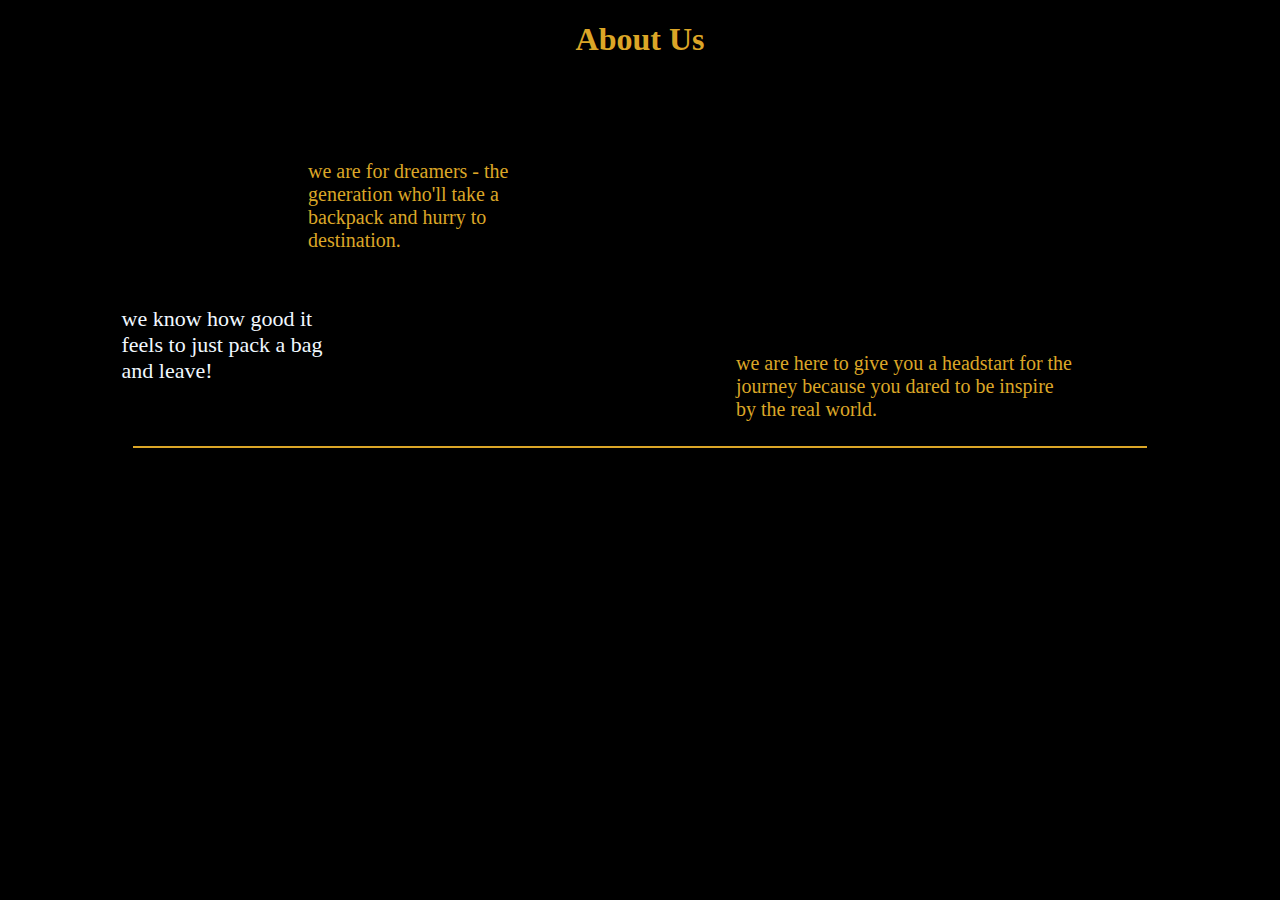
==== about.html @ abac202a "about page messsssssss" ====
<!DOCTYPE html>
<html lang="en">
<head>
    <meta charset="UTF-8">
    <meta http-equiv="X-UA-Compatible" content="IE=edge">
    <meta name="viewport" content="width=device-width, initial-scale=1.0">
    <link rel="stylesheet" href="./Css/about-style.css">
    <title>Document</title>
</head>
<body>
    <h1>About Us</h1>
    <p>we are for dreamers - the<br>generation who'll take a<br>backpack and hurry to<br>destination.</p>
    <p class="right">we are here to give you a headstart for the<br>journey because you dared to be inspire<br>by the real world.</p>
    <div class="h2-center">
        <div class="h2-left"><br>we know how good it<br>feels to just pack a bag<br>and leave!</div>
    </div>
    <br><br><br><hr>
</body>
</html>
---- Css/about-style.css ----
body {
    background: #000;
}

h1 {
    text-align: center;
    color: #dba627;
}

p {
    font-size: 20px;
    color: #dba627;
    display: inline;
    padding-top: 60px;
    padding-left: 300px;
    float: left;
}

.right {
    font-size: 20px;
    color: #dba627;
    display: inline;
    padding-top: 60px;
    padding-right: 200px;
    float: right;
}

/*.first-left {
    font-size: 20px;
    color: #dba627;
    padding-top: 100px;
    padding-left: 300px;
}*/

/*.first-right {
    font-size: 20px;
    color: #dba627;
    padding-top: 5px;
    padding-left: 400px;
}*/

.h2-center {
    color: aliceblue;
    text-align: center;
    padding-top: 200px;
}

.h2-left {
    font-size: 22px;
    display: inline-block;
    text-align: left;
}

hr {
    width: 80%;
    border: 1px solid #dba627;
}
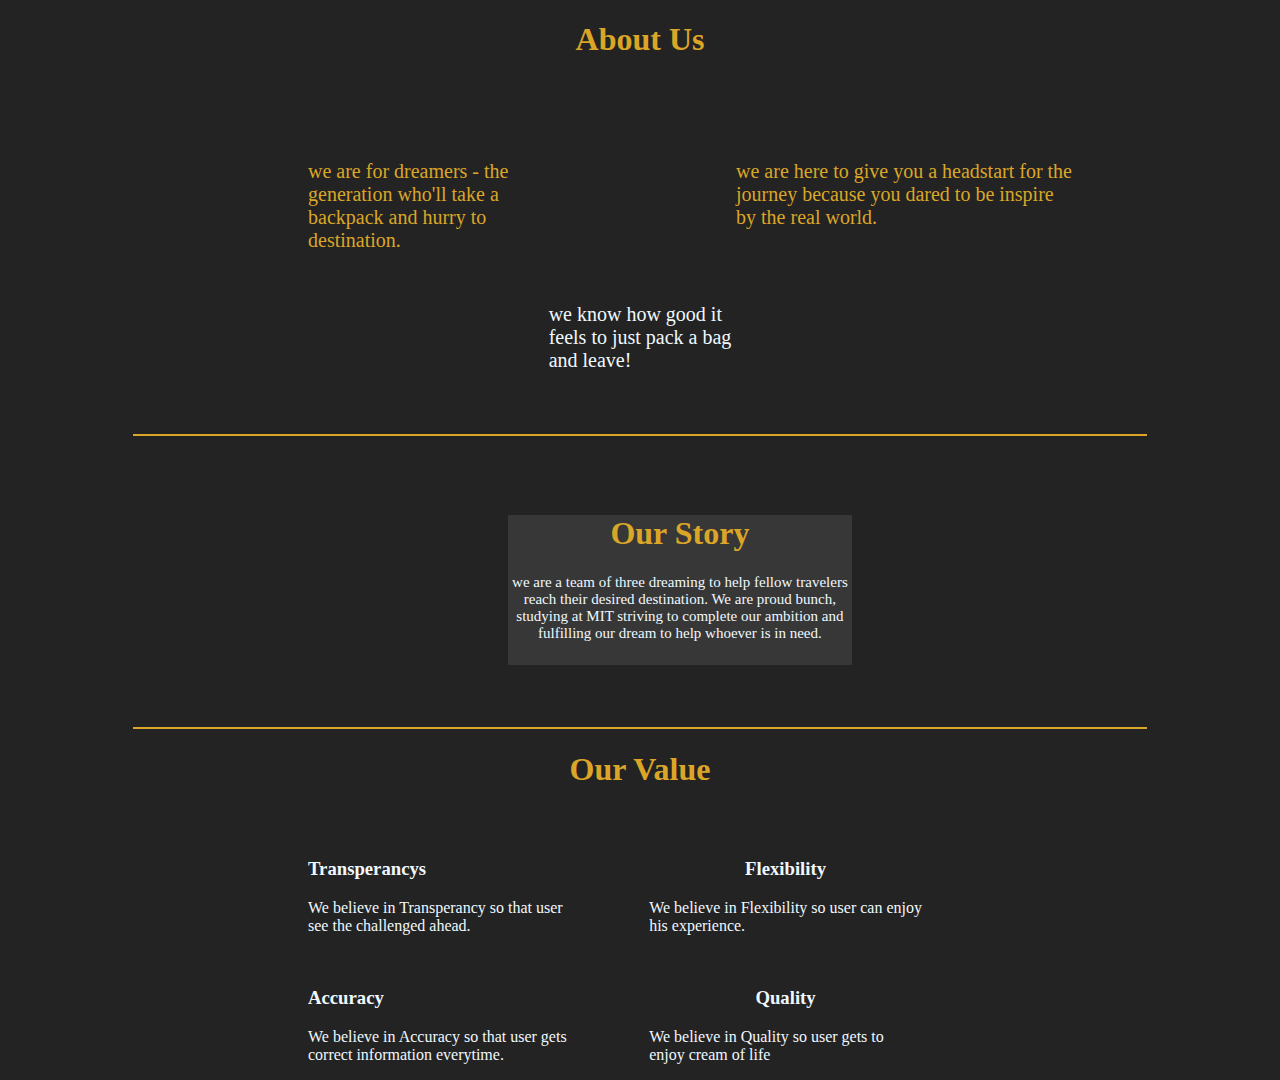
==== commit 6fb95aa1: "About page mess complete" ====
--- a/about.html
+++ b/about.html
@@ -9,11 +9,33 @@
 </head>
 <body>
     <h1>About Us</h1>
-    <p>we are for dreamers - the<br>generation who'll take a<br>backpack and hurry to<br>destination.</p>
+    <p class="left">we are for dreamers - the<br>generation who'll take a<br>backpack and hurry to<br>destination.</p>
     <p class="right">we are here to give you a headstart for the<br>journey because you dared to be inspire<br>by the real world.</p>
     <div class="h2-center">
         <div class="h2-left"><br>we know how good it<br>feels to just pack a bag<br>and leave!</div>
     </div>
     <br><br><br><hr>
+    <div class="container">
+        <div class="box">
+            <h1>Our Story</h1>
+            <p class="container-text">we are a team of three dreaming to help fellow travelers reach their desired destination. We are proud bunch, studying at MIT striving to complete our ambition and fulfilling our dream to help whoever is in need.</p>
+        </div>
+    </div>
+    <br><br><br><hr>
+    <h1>Our Value</h1>
+    <div class="ourValue-left">
+        <h3>Transperancys</h3>
+        <p>We believe in Transperancy so that user<br>see the challenged ahead.</p>
+        <br>
+        <h3>Accuracy</h3>
+        <p>We believe in Accuracy so that user gets<br>correct information everytime.</p>
+    </div>
+    <div class="ourValue-right">
+        <h3>Flexibility</h3>
+        <p>We believe in Flexibility so user can enjoy<br>his experience.</p>
+        <br>
+        <h3>Quality</h3>
+        <p>We believe in Quality so user gets to<br>enjoy cream of life</p>
+    </div>
 </body>
 </html>--- a/Css/about-style.css
+++ b/Css/about-style.css
@@ -1,5 +1,5 @@
 body {
-    background: #000;
+    background: #232323;
 }
 
 h1 {
@@ -7,7 +7,7 @@
     color: #dba627;
 }
 
-p {
+.left {
     font-size: 20px;
     color: #dba627;
     display: inline;
@@ -25,20 +25,6 @@
     float: right;
 }
 
-/*.first-left {
-    font-size: 20px;
-    color: #dba627;
-    padding-top: 100px;
-    padding-left: 300px;
-}*/
-
-/*.first-right {
-    font-size: 20px;
-    color: #dba627;
-    padding-top: 5px;
-    padding-left: 400px;
-}*/
-
 .h2-center {
     color: aliceblue;
     text-align: center;
@@ -46,7 +32,7 @@
 }
 
 .h2-left {
-    font-size: 22px;
+    font-size: 20px;
     display: inline-block;
     text-align: left;
 }
@@ -54,4 +40,58 @@
 hr {
     width: 80%;
     border: 1px solid #dba627;
-}+}
+
+.container {
+    padding-top: 50px;
+    padding-left: 500px;
+}
+
+.box {
+    background: #373737;
+    text-align: center;
+    width: 45%;
+    height: 150px;
+}
+
+.container-text {
+    font-size: 15px;
+    color: aliceblue;
+} 
+
+.ourValue-left {
+    color: aliceblue;
+    padding-top: 30px;
+    padding-left: 300px;
+    float: left;
+}
+
+.ourValue-right {
+    color: aliceblue;
+    padding-top: 30px;
+    padding-right: 350px;
+    float: right;
+}
+
+.ourValue-right h3 {
+    text-align: center;
+}
+
+
+
+
+
+
+
+
+
+
+
+
+
+
+
+
+
+
+
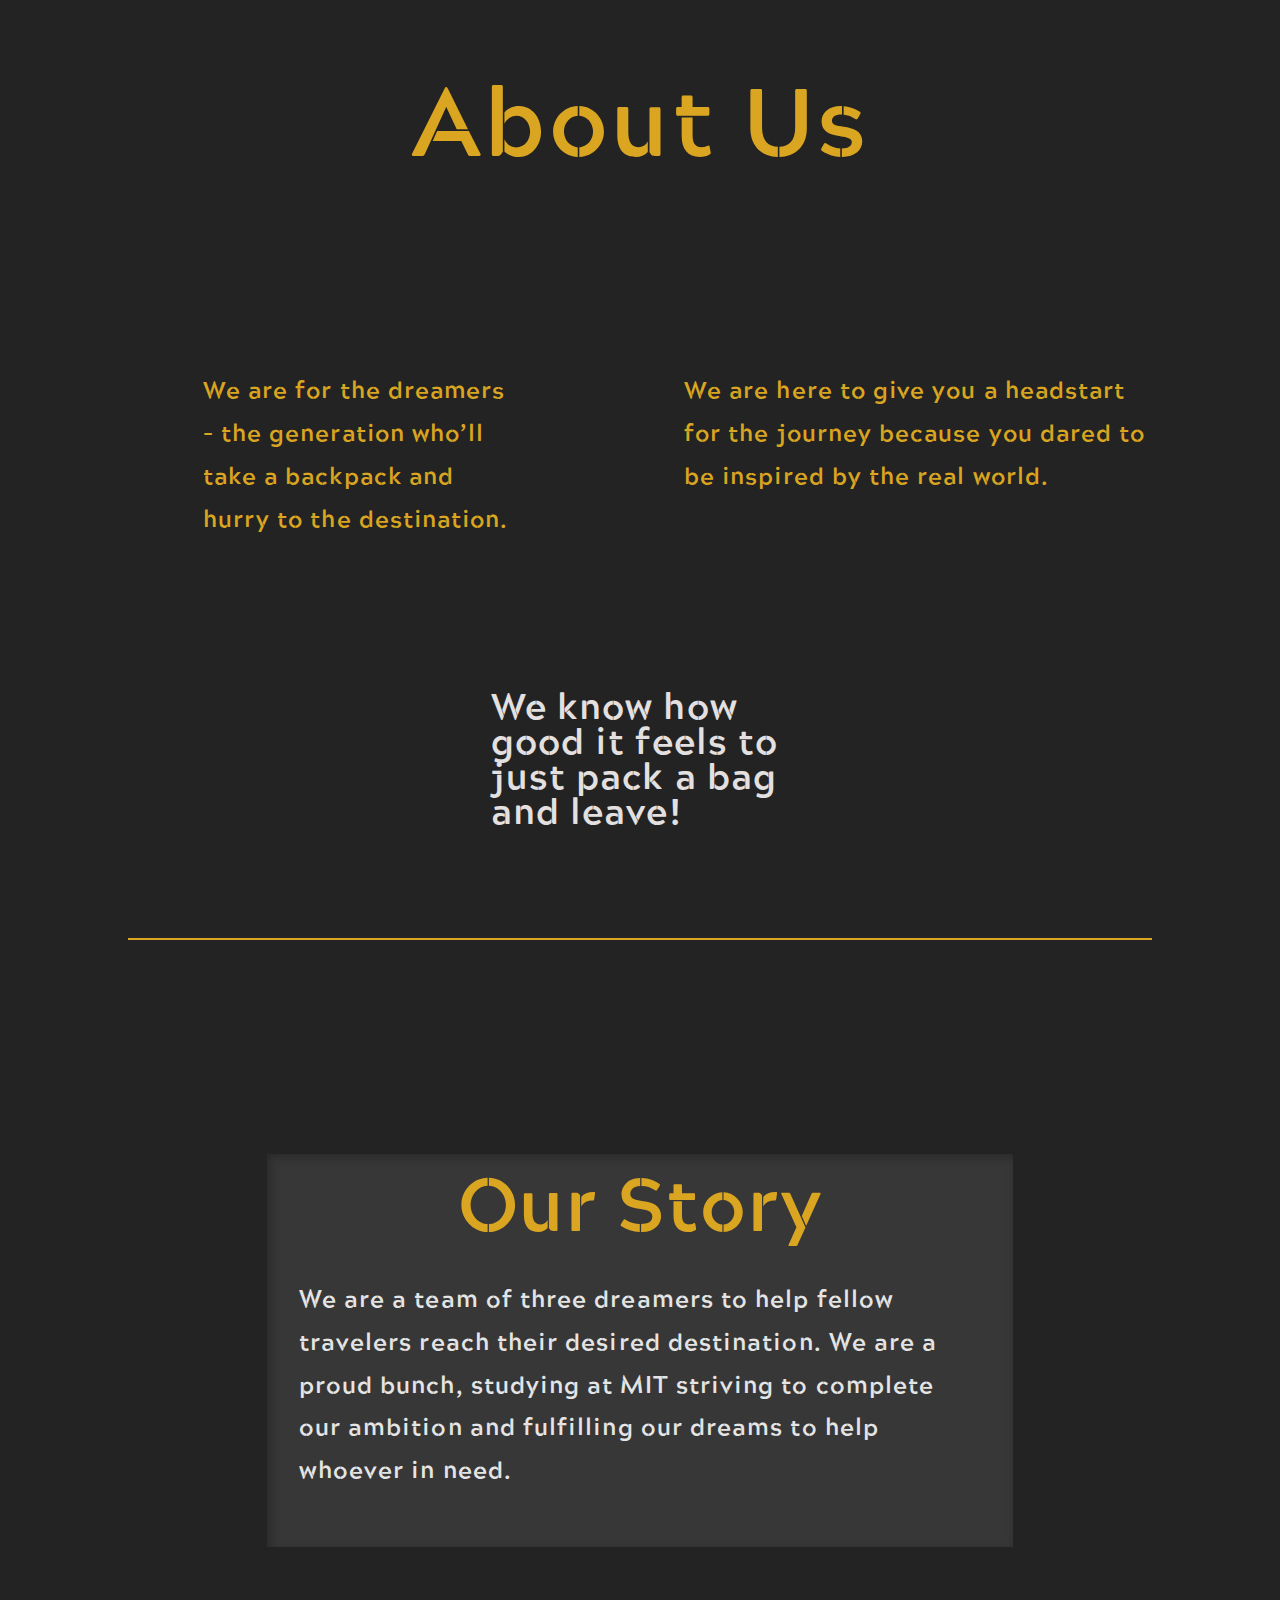
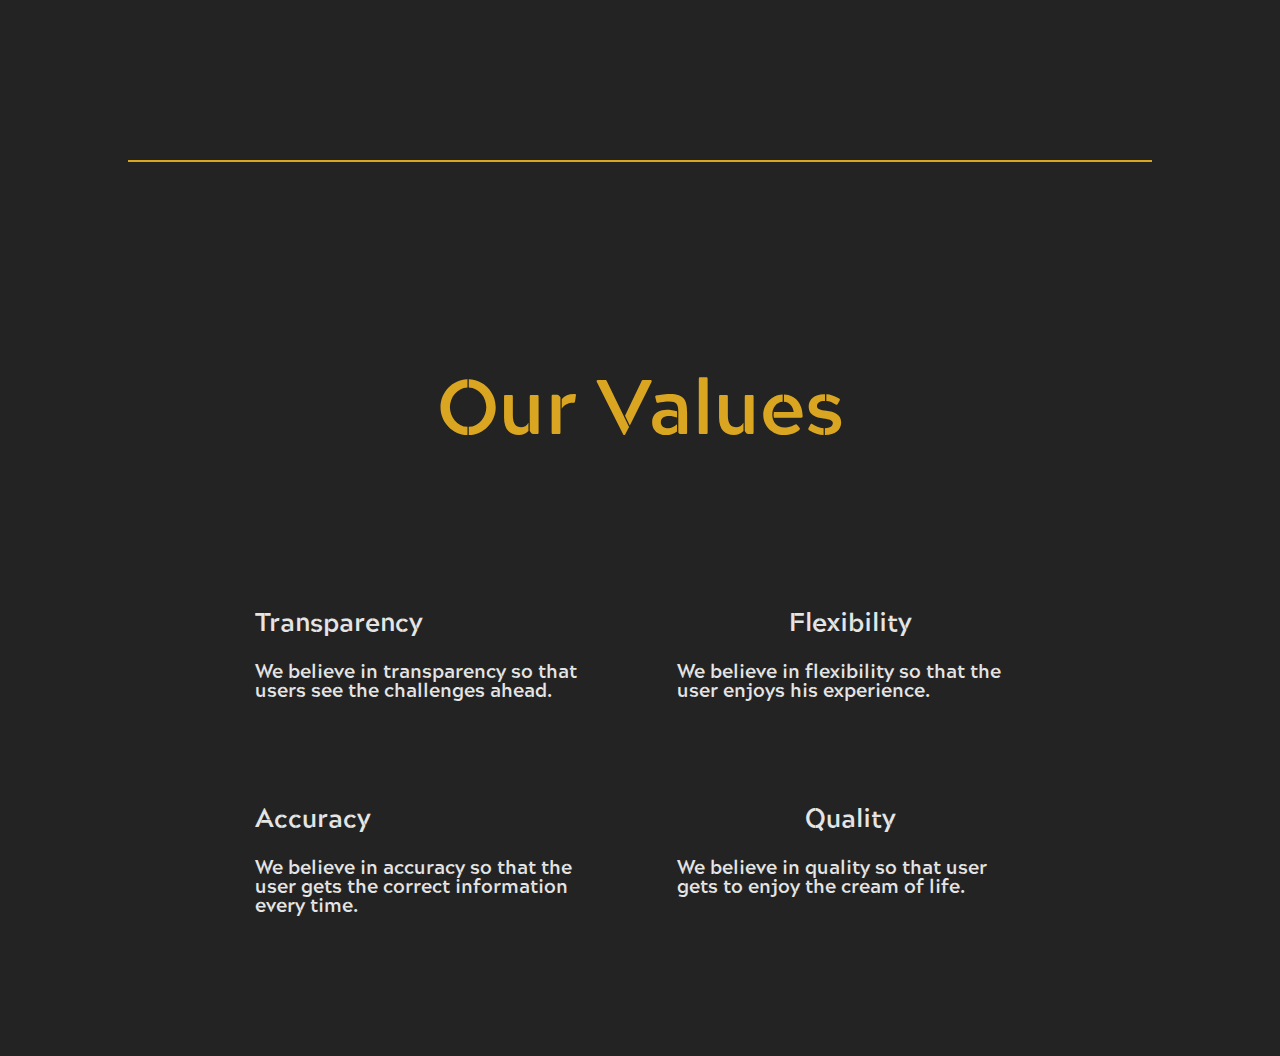
==== commit be6f5f57: "about page update" ====
--- a/about.html
+++ b/about.html
@@ -4,38 +4,50 @@
     <meta charset="UTF-8">
     <meta http-equiv="X-UA-Compatible" content="IE=edge">
     <meta name="viewport" content="width=device-width, initial-scale=1.0">
-    <link rel="stylesheet" href="./Css/about-style.css">
-    <title>Document</title>
+    <link rel="stylesheet" href="./Css/landingpage.css">
+    <title>About</title>
 </head>
-<body>
-    <h1>About Us</h1>
-    <p class="left">we are for dreamers - the<br>generation who'll take a<br>backpack and hurry to<br>destination.</p>
-    <p class="right">we are here to give you a headstart for the<br>journey because you dared to be inspire<br>by the real world.</p>
-    <div class="h2-center">
-        <div class="h2-left"><br>we know how good it<br>feels to just pack a bag<br>and leave!</div>
-    </div>
-    <br><br><br><hr>
-    <div class="container">
-        <div class="box">
-            <h1>Our Story</h1>
-            <p class="container-text">we are a team of three dreaming to help fellow travelers reach their desired destination. We are proud bunch, studying at MIT striving to complete our ambition and fulfilling our dream to help whoever is in need.</p>
+<body>  
+    <div class="About-page">
+       <div class="about-us">
+            <h1 class="au-color-1">About Us</h1>
+            <div class="div-1 au-para">
+                <p class="au-color-1">We are for the dreamers - the generation who’ll take a backpack and hurry to the destination. </p>
+                <p class="au-color-1">We are here to give you a headstart for the journey because you dared to be inspired by the real world.</p>
+            </div>
+            <div class="au-align">
+                <p>We know how good it feels to just pack a bag and leave!</p>
+            </div>
         </div>
-    </div>
-    <br><br><br><hr>
-    <h1>Our Value</h1>
-    <div class="ourValue-left">
-        <h3>Transperancys</h3>
-        <p>We believe in Transperancy so that user<br>see the challenged ahead.</p>
-        <br>
-        <h3>Accuracy</h3>
-        <p>We believe in Accuracy so that user gets<br>correct information everytime.</p>
-    </div>
-    <div class="ourValue-right">
-        <h3>Flexibility</h3>
-        <p>We believe in Flexibility so user can enjoy<br>his experience.</p>
-        <br>
-        <h3>Quality</h3>
-        <p>We believe in Quality so user gets to<br>enjoy cream of life</p>
-    </div>
+        <hr class="au-color-1">
+        <div class="our-story">
+            <h1 class="au-color-1">Our Story</h1>
+            <p>We are a team of three dreamers to help fellow travelers reach their desired destination. We are a proud bunch, studying at MIT striving to complete our ambition and fulfilling our dreams to help whoever in need.</p>
+        </div>
+        <hr class="au-color-1">
+        <div class="our-values">
+            <h1 class="au-color-1">Our Values</h1>
+            <div class="values-4">
+                <div class="values-2">
+                    <h2>Transparency</h2>
+                    <p>We believe in transparency so that users see the challenges ahead.</p>
+                </div>
+                <div class="values-2">
+                    <h2 class="center-value">Flexibility</h2>
+                    <p>We believe in flexibility so that the user enjoys his experience. </p>
+                </div>
+            </div>
+            <div class="values-4">
+                <div class="values-2">
+                    <h2 >Accuracy</h2>
+                    <p>We believe in accuracy so that the user gets the correct information every time.</p>
+                </div>
+                <div class="values-2 ">
+                    <h2 class="center-value">Quality</h2>
+                    <p>We believe in quality so that user gets to enjoy the cream of life. </p>
+                </div>
+            </div>
+        </div>
+    </div>  
 </body>
 </html>--- a/Css/landingpage.css
+++ b/Css/landingpage.css
@@ -0,0 +1,1040 @@
+@import url("https://fonts.googleapis.com/css2?family=Playfair+Display:wght@700&display=swap");
+@import url("https://fonts.googleapis.com/css2?family=Inter&display=swap");
+@import url("https://fonts.googleapis.com/css2?family=Mulish&display=swap");
+@import url("https://fonts.googleapis.com/css2?family=Montserrat&display=swap");
+@font-face {
+  font-family: Acherus Militant;
+  src: url(../Assets/Fonts/acherus_militant_1_-_bold.otf.otf);
+}
+
+* {
+  -webkit-box-sizing: border-box;
+          box-sizing: border-box;
+  margin: 0;
+  padding: 0;
+  font-size: 66.7%;
+}
+
+header {
+  padding: 1vw;
+  position: fixed;
+  width: 100%;
+  z-index: 9;
+}
+
+.navbar {
+  display: -webkit-box;
+  display: -ms-flexbox;
+  display: flex;
+  -webkit-box-orient: horizontal;
+  -webkit-box-direction: normal;
+      -ms-flex-direction: row;
+          flex-direction: row;
+}
+
+.navbar-left {
+  width: 50%;
+}
+
+.home-link {
+  text-decoration: none;
+  color: black;
+  display: -webkit-box;
+  display: -ms-flexbox;
+  display: flex;
+  -webkit-box-orient: horizontal;
+  -webkit-box-direction: normal;
+      -ms-flex-direction: row;
+          flex-direction: row;
+}
+
+.home-link img {
+  width: 3vw;
+  height: 2.2vw;
+}
+
+.logo {
+  margin-left: 2vw;
+  margin-top: 0.9vw;
+}
+
+.logo-name {
+  font-family: Playfair Display;
+  font-style: normal;
+  font-weight: bold;
+  font-size: 2.8vw;
+}
+
+.navbar-right {
+  display: -webkit-box;
+  display: -ms-flexbox;
+  display: flex;
+  margin: auto;
+  font-family: inter;
+}
+
+.login {
+  margin-right: 1vw;
+  padding: 1vw;
+  font-size: 1.1vw;
+  text-decoration: none;
+  border: 1px solid  #FF5200;
+  border-radius: 8px;
+  color: #FF5200;
+  padding: auto 10rem;
+  display: none;
+}
+
+.login:hover {
+  background-color: #FF5200;
+  color: white;
+}
+
+.nav-buttons {
+  margin-right: 1vw;
+  padding: 1vw;
+  font-size: 1.1vw;
+  text-decoration: none;
+  color: black;
+  cursor: pointer;
+}
+
+.section-1 {
+  display: -webkit-box;
+  display: -ms-flexbox;
+  display: flex;
+  -webkit-box-orient: horizontal;
+  -webkit-box-direction: normal;
+      -ms-flex-direction: row;
+          flex-direction: row;
+  -webkit-box-align: center;
+      -ms-flex-align: center;
+          align-items: center;
+  padding: 5vw;
+  font-size: 10rem;
+}
+
+.explore {
+  font-family: Playfair Display;
+  width: 100%;
+  height: 80vh;
+  display: -webkit-box;
+  display: -ms-flexbox;
+  display: flex;
+  -webkit-box-orient: vertical;
+  -webkit-box-direction: normal;
+      -ms-flex-direction: column;
+          flex-direction: column;
+  -webkit-box-pack: space-evenly;
+      -ms-flex-pack: space-evenly;
+          justify-content: space-evenly;
+  -webkit-box-align: start;
+      -ms-flex-align: start;
+          align-items: flex-start;
+  margin-left: 4vw;
+}
+
+.explore-search {
+  margin-right: 5vw;
+  display: -webkit-box;
+  display: -ms-flexbox;
+  display: flex;
+}
+
+.explore-search input {
+  background-color: #C4C4C4;
+  width: 100%;
+  font-size: 1.5vw;
+  font-family: Playfair Display;
+  font-weight: bold;
+  border: none;
+  padding-left: 1vw;
+}
+
+.explore-search button {
+  background-color: #C4C4C4;
+  border: none;
+}
+
+.explore-search button img {
+  height: 5vh;
+}
+
+.elem1, .elem2, .elem3 {
+  position: absolute;
+}
+
+.elem1 {
+  width: 1.7%;
+  top: 48%;
+  left: 5%;
+}
+
+.elem2 {
+  width: 1.3%;
+  top: 20%;
+  left: 40%;
+}
+
+.elem3 {
+  bottom: 13%;
+  left: 47%;
+  width: 1.3%;
+}
+
+.explore-button {
+  cursor: pointer;
+  border-radius: 8px;
+  width: 10vw;
+  padding: 1vw;
+  font-size: 1.1vw;
+  color: white;
+  font-family: mulish;
+  font-weight: normal;
+  background-color: #FF5200;
+  text-align: center;
+  text-decoration: none;
+}
+
+.explore, .illustration-1 {
+  text-align: center;
+  width: 50%;
+  height: 80vh;
+}
+
+.illustration-1 img {
+  width: 90%;
+  height: 90%;
+}
+
+.section-2 {
+  margin: 11vw;
+  position: relative;
+  text-align: center;
+}
+
+.featured-section {
+  margin: 1px;
+  display: -webkit-box;
+  display: -ms-flexbox;
+  display: flex;
+  -webkit-box-pack: justify;
+      -ms-flex-pack: justify;
+          justify-content: space-between;
+  position: relative;
+}
+
+.featured-name {
+  padding-bottom: 3vw;
+  font-family: PLayfair Display;
+  font-size: 2.3vw;
+}
+
+.elem1-2 {
+  position: absolute;
+  right: 15%;
+  top: -30%;
+  width: 1.5%;
+}
+
+.view-all {
+  cursor: pointer;
+  font-family: inter;
+  color: #FF5200;
+  font-size: 1.2vw;
+  font-weight: bold;
+  text-decoration: none;
+}
+
+.view-all img {
+  width: 8%;
+  -webkit-animation: anime 1s infinite;
+          animation: anime 1s infinite;
+}
+
+@-webkit-keyframes anime {
+  0% {
+    -webkit-transform: translateX(0.5vw);
+            transform: translateX(0.5vw);
+  }
+  50% {
+    -webkit-transform: translateX(0vw);
+            transform: translateX(0vw);
+  }
+  100% {
+    -webkit-transform: translateX(0.5vw);
+            transform: translateX(0.5vw);
+  }
+}
+
+@keyframes anime {
+  0% {
+    -webkit-transform: translateX(0.5vw);
+            transform: translateX(0.5vw);
+  }
+  50% {
+    -webkit-transform: translateX(0vw);
+            transform: translateX(0vw);
+  }
+  100% {
+    -webkit-transform: translateX(0.5vw);
+            transform: translateX(0.5vw);
+  }
+}
+
+.featured-location {
+  display: -webkit-box;
+  display: -ms-flexbox;
+  display: flex;
+  -webkit-box-pack: justify;
+      -ms-flex-pack: justify;
+          justify-content: space-between;
+}
+
+.featured-location a {
+  width: 22%;
+}
+
+.location {
+  width: 100%;
+}
+
+.location-name {
+  color: black;
+  font-size: 1.5vw;
+  padding: 1vw;
+  font-family: Playfair Display;
+  text-align: center;
+}
+
+.elem2-2 {
+  width: 1.5%;
+}
+
+.section-3 {
+  padding: 10vw 5vw 10vw 0vw;
+}
+
+.section-about-us {
+  display: -webkit-box;
+  display: -ms-flexbox;
+  display: flex;
+  -webkit-box-pack: justify;
+      -ms-flex-pack: justify;
+          justify-content: space-between;
+  -webkit-box-align: center;
+      -ms-flex-align: center;
+          align-items: center;
+}
+
+.illustration-about-us {
+  width: 50%;
+}
+
+.illustration-about-us img {
+  width: 85%;
+}
+
+.text-about-us {
+  display: -webkit-box;
+  display: -ms-flexbox;
+  display: flex;
+  -webkit-box-orient: vertical;
+  -webkit-box-direction: normal;
+      -ms-flex-direction: column;
+          flex-direction: column;
+  width: 50%;
+  padding-right: 12vw;
+  padding-left: 5vw;
+  position: relative;
+}
+
+.heading {
+  font-family: Playfair Display;
+  font-size: 2.5vw;
+  padding-bottom: 1vw;
+}
+
+.info {
+  font-size: 1.1vw;
+  line-height: 1.8vw;
+  font-family: mulish;
+  color: #7D7987;
+  font-weight: lighter;
+  padding-bottom: 1.3vw;
+}
+
+.elem1-3 {
+  width: 1.3%;
+  position: absolute;
+  right: 50%;
+}
+
+.elem2-3 {
+  width: 2.8%;
+  position: absolute;
+  right: 30%;
+  bottom: 15%;
+}
+
+.section-4 {
+  display: -webkit-box;
+  display: -ms-flexbox;
+  display: flex;
+  -webkit-box-align: center;
+      -ms-flex-align: center;
+          align-items: center;
+  position: relative;
+  margin: 9vw;
+}
+
+.explore-info {
+  display: -webkit-box;
+  display: -ms-flexbox;
+  display: flex;
+  -webkit-box-orient: vertical;
+  -webkit-box-direction: normal;
+      -ms-flex-direction: column;
+          flex-direction: column;
+  padding-bottom: 5vw;
+  padding-left: 2.4vw;
+  width: 39%;
+}
+
+.explore-info img {
+  width: 1.6%;
+  position: absolute;
+  left: 7%;
+  top: -20%;
+}
+
+.elem2-4 {
+  position: absolute;
+  right: 10%;
+  top: -40%;
+  width: 1.3vw;
+  -webkit-transform: rotateZ(20deg);
+          transform: rotateZ(20deg);
+}
+
+.illustration-s4 {
+  position: absolute;
+  right: -10%;
+  z-index: -99;
+  width: 80%;
+}
+
+.illustration-s4 img {
+  width: 90%;
+}
+
+.section-5 {
+  margin: 10vw;
+  margin-top: 15vw;
+}
+
+.section-5 h1 {
+  font-family: inter;
+  font-size: 3vw;
+  padding-bottom: 4vw;
+}
+
+.gallery {
+  display: -webkit-box;
+  display: -ms-flexbox;
+  display: flex;
+  -ms-flex-wrap: wrap;
+      flex-wrap: wrap;
+}
+
+.gallery div {
+  background-color: #333333;
+  width: 25%;
+  position: relative;
+}
+
+.gallery div img {
+  position: absolute;
+  bottom: 20%;
+  right: 30%;
+  width: 35%;
+}
+
+.gallery img {
+  width: 25%;
+}
+
+.section-6 {
+  position: relative;
+  margin: 9vw;
+}
+
+.section-6 h1 {
+  font-family: Playfair Display;
+  font-size: 2.5vw;
+  padding-bottom: 3vw;
+}
+
+.elem1-6 {
+  position: absolute;
+  left: 37%;
+  top: -10%;
+  -webkit-transform: rotateZ(10deg);
+          transform: rotateZ(10deg);
+}
+
+.blog-info {
+  display: -webkit-box;
+  display: -ms-flexbox;
+  display: flex;
+  -webkit-box-pack: justify;
+      -ms-flex-pack: justify;
+          justify-content: space-between;
+}
+
+.blog {
+  width: 80%;
+  position: relative;
+}
+
+.blog img {
+  border-radius: 8px 8px 0px 0px;
+  width: 80%;
+  height: 45%;
+}
+
+.blog-h {
+  font-family: inter;
+  font-weight: bolder;
+  font-size: 1.3vw;
+  padding-right: 2vw;
+  line-height: 2.2vw;
+  padding-top: 1.2vw;
+}
+
+.blog-p {
+  color: #7D7987;
+  font-family: inter;
+  font-weight: lighter;
+  font-size: 1vw;
+  padding: 1.2vw 2.5vw 1.2vw 0vw;
+  line-height: 1.6vw;
+}
+
+.pp {
+  padding-top: 3.2vw;
+}
+
+.read-more {
+  color: #FF5200;
+  font-size: 1.1vw;
+  font-family: inter;
+  text-decoration: none;
+  padding-top: 2vw;
+  position: absolute;
+  bottom: 7%;
+}
+
+.elem3-6 {
+  position: absolute;
+  right: 33%;
+  width: 1.5%;
+}
+
+footer {
+  font-family: mulish;
+  padding: 9vw;
+  padding-bottom: 5vw;
+}
+
+.footer {
+  display: -webkit-box;
+  display: -ms-flexbox;
+  display: flex;
+  -webkit-box-pack: justify;
+      -ms-flex-pack: justify;
+          justify-content: space-between;
+}
+
+.footer-info {
+  width: 40%;
+}
+
+.footer-p {
+  color: #848484;
+  font-size: 1.5vw;
+  font-family: mulish;
+  padding: 2vw;
+  padding-right: 0;
+}
+
+.footer-explore {
+  display: -webkit-box;
+  display: -ms-flexbox;
+  display: flex;
+  -webkit-box-orient: vertical;
+  -webkit-box-direction: normal;
+      -ms-flex-direction: column;
+          flex-direction: column;
+  font-size: 2vw;
+  -webkit-box-pack: space-evenly;
+      -ms-flex-pack: space-evenly;
+          justify-content: space-evenly;
+}
+
+.footer-explore p {
+  font-size: 1.6vw;
+  font-weight: bold;
+}
+
+.footer-explore a {
+  text-decoration: none;
+  color: #676464;
+}
+
+.social {
+  width: 30%;
+  font-weight: bold;
+  font-size: 2.2vw;
+  padding-top: 2vw;
+  text-align: center;
+}
+
+.align {
+  display: -webkit-box;
+  display: -ms-flexbox;
+  display: flex;
+  -webkit-box-pack: space-evenly;
+      -ms-flex-pack: space-evenly;
+          justify-content: space-evenly;
+  padding: 1vw;
+}
+
+.featured-h {
+  text-align: center;
+  font-size: 3.2rem;
+  font-family: Playfair Display;
+  font-weight: bolder;
+  padding-top: 1rem;
+}
+
+.featured-destination {
+  padding: 1rem;
+  margin: 2vw;
+  display: -webkit-box;
+  display: -ms-flexbox;
+  display: flex;
+  -webkit-box-pack: center;
+      -ms-flex-pack: center;
+          justify-content: center;
+  -ms-flex-wrap: wrap;
+      flex-wrap: wrap;
+  -ms-flex-line-pack: justify;
+      align-content: space-between;
+}
+
+.featured-destination a {
+  display: -webkit-box;
+  display: -ms-flexbox;
+  display: flex;
+  -webkit-box-orient: vertical;
+  -webkit-box-direction: normal;
+      -ms-flex-direction: column;
+          flex-direction: column;
+  -webkit-box-align: center;
+      -ms-flex-align: center;
+          align-items: center;
+  padding: 0.5vw;
+  font-size: 1.5vw;
+  color: black;
+  font-family: Playfair Display;
+  font-weight: bold;
+}
+
+.featured-destination a img {
+  width: 85%;
+  height: 80%;
+}
+
+.register-login-page {
+  display: -webkit-box;
+  display: -ms-flexbox;
+  display: flex;
+  -ms-flex-pack: distribute;
+      justify-content: space-around;
+}
+
+.register-login-section {
+  position: relative;
+  display: -webkit-box;
+  display: -ms-flexbox;
+  display: flex;
+  -webkit-box-orient: vertical;
+  -webkit-box-direction: normal;
+      -ms-flex-direction: column;
+          flex-direction: column;
+  -webkit-box-align: center;
+      -ms-flex-align: center;
+          align-items: center;
+  padding: 0vw;
+}
+
+.register-login-section form {
+  text-align: center;
+}
+
+.register-login-section form input {
+  border-style: none;
+  border-radius: 8px;
+  background-color: #F2EEEE;
+  margin: 1vw;
+  padding: 1vw;
+  font-family: 'Montserrat', sans-serif;
+  width: 50%;
+  font-size: 1.2rem;
+}
+
+.login-illustration {
+  display: -webkit-box;
+  display: -ms-flexbox;
+  display: flex;
+  -webkit-box-pack: center;
+      -ms-flex-pack: center;
+          justify-content: center;
+}
+
+.login-illustration img {
+  width: 100%;
+}
+
+.flex {
+  position: relative;
+  display: -webkit-box;
+  display: -ms-flexbox;
+  display: flex;
+}
+
+.flex .login-s {
+  position: absolute;
+  visibility: hidden;
+  right: 0%;
+  width: 100%;
+}
+
+.b-flex {
+  margin-top: 4vw;
+  -webkit-box-shadow: 0 0 20px 9px #2e2a2915;
+          box-shadow: 0 0 20px 9px #2e2a2915;
+  display: -webkit-box;
+  display: -ms-flexbox;
+  display: flex;
+  font-size: 3rem;
+  border-radius: 30px;
+  width: 50%;
+  position: relative;
+}
+
+.b-flex .btn-in {
+  border-radius: 30px;
+}
+
+.b-flex div {
+  cursor: pointer;
+  border: none;
+  padding: 1vw;
+  text-align: center;
+  width: 100%;
+}
+
+.b-flex .toogle {
+  position: absolute;
+  width: 50%;
+  height: 100%;
+  display: -webkit-box;
+  display: -ms-flexbox;
+  display: flex;
+  background-color: #1877F2;
+  border-radius: 30px;
+  z-index: -2;
+  -webkit-transition: 0.5s;
+  transition: 0.5s;
+  -webkit-transform: translateX(0%);
+          transform: translateX(0%);
+}
+
+.or {
+  padding-top: 3rem;
+  font-size: 2.5rem;
+}
+
+.hl-name {
+  text-align: center;
+  font-size: 5.6rem;
+  -webkit-text-decoration: underline 0.8rem  #523160;
+          text-decoration: underline 0.8rem  #523160;
+}
+
+#acc {
+  position: relative;
+  display: none;
+}
+
+#acc .account {
+  font-size: 1.2rem;
+  line-height: 2rem;
+  visibility: hidden;
+  margin-top: 0.5rem;
+  padding: 1rem;
+  width: -webkit-max-content;
+  width: -moz-max-content;
+  width: max-content;
+  position: absolute;
+  background-color: #555;
+  color: white;
+}
+
+#acc .account span {
+  font-size: 1.1rem;
+}
+
+#acc .account .log-out {
+  font-size: 1.5rem;
+}
+
+#acc .account .log-out:hover {
+  text-decoration: underline;
+}
+
+#acc .account::after {
+  content: "";
+  position: absolute;
+  bottom: 100%;
+  left: 40%;
+  margin-left: 0px;
+  border-width: 5px;
+  border-style: solid;
+  border-color: transparent transparent #555 transparent;
+}
+
+#acc:hover .account {
+  visibility: visible;
+}
+
+.modal {
+  display: none;
+  /* Hidden by default */
+  position: fixed;
+  /* Stay in place */
+  left: 0;
+  top: 0;
+  width: 100%;
+  /* Full width */
+  height: 100%;
+  /* Full height */
+  overflow: auto;
+  /* Enable scroll if needed */
+  background-color: white;
+  /* Fallback color */
+  background-color: white;
+  /* Black w/ opacity */
+  z-index: 99;
+  -webkit-transition: display 0.5s;
+  transition: display 0.5s;
+  -webkit-animation: modalapp 0.3s ease-in;
+          animation: modalapp 0.3s ease-in;
+}
+
+@-webkit-keyframes modalapp {
+  from {
+    -webkit-transform: translateX(100%);
+            transform: translateX(100%);
+  }
+  to {
+    -webkit-transform: translateX(0%);
+            transform: translateX(0%);
+  }
+}
+
+@keyframes modalapp {
+  from {
+    -webkit-transform: translateX(100%);
+            transform: translateX(100%);
+  }
+  to {
+    -webkit-transform: translateX(0%);
+            transform: translateX(0%);
+  }
+}
+
+.close {
+  position: absolute;
+  color: #aaa;
+  float: right;
+  font-size: 3.5rem;
+  font-weight: bold;
+  right: 5%;
+  top: 2%;
+}
+
+.close:hover,
+.close:focus {
+  color: black;
+  text-decoration: none;
+  cursor: pointer;
+}
+
+#g-profile {
+  display: none;
+  position: relative;
+  width: 100%;
+}
+
+#g-profile img {
+  border-radius: 50%;
+  width: 50%;
+  -webkit-box-shadow: 0 1px 0 rgba(5, 5, 5, 0.15);
+          box-shadow: 0 1px 0 rgba(5, 5, 5, 0.15);
+}
+
+#g-profile #g-info {
+  border-radius: 6px;
+  font-size: 1.2rem;
+  line-height: 2rem;
+  visibility: hidden;
+  margin-top: 0.5rem;
+  padding: 1rem;
+  width: -webkit-max-content;
+  width: -moz-max-content;
+  width: max-content;
+  position: absolute;
+  background-color: #555;
+  color: white;
+  right: 50%;
+  -webkit-transition: visibility 0.5s;
+  transition: visibility 0.5s;
+}
+
+#g-profile:hover #g-info {
+  visibility: visible;
+}
+
+.fb-login-button {
+  margin-top: 1rem;
+}
+
+.About-page {
+  background-color: #232323;
+  font-family: Acherus Militant;
+  font-size: 5rem;
+  padding: 8rem 12rem;
+}
+
+.About-page hr {
+  border: 1px solid #DAA520;
+}
+
+.about-us h1 {
+  text-align: center;
+  font-size: 9rem;
+  letter-spacing: 0.3rem;
+  margin-bottom: 18rem;
+}
+
+.about-us .au-align {
+  color: #E4E0E0;
+  padding: 10rem 34rem;
+}
+
+.about-us .au-align p {
+  font-size: 3.4rem;
+  letter-spacing: 0.1rem;
+}
+
+.about-us .div-1 {
+  display: -webkit-box;
+  display: -ms-flexbox;
+  display: flex;
+  margin: 4rem 0rem;
+  -webkit-box-pack: justify;
+      -ms-flex-pack: justify;
+          justify-content: space-between;
+}
+
+.about-us .div-1 p {
+  padding-left: 7rem;
+  font-size: 2.2rem;
+  line-height: 4rem;
+  letter-spacing: 0.1rem;
+}
+
+.about-us .div-1 p:nth-child(1) {
+  width: 38%;
+}
+
+.about-us .div-1 p:nth-child(2) {
+  width: 53%;
+}
+
+.au-color-1 {
+  color: #DAA520;
+}
+
+.our-story {
+  background-color: #373737;
+  -webkit-box-shadow: inset 3px 3px 10px rgba(0, 0, 0, 0.25);
+          box-shadow: inset 3px 3px 10px rgba(0, 0, 0, 0.25);
+  padding: 2rem;
+  margin: 20rem 13rem;
+  letter-spacing: 0.1rem;
+}
+
+.our-story h1 {
+  font-size: 7rem;
+  text-align: center;
+}
+
+.our-story p {
+  color: #E5E5E5;
+  line-height: 4rem;
+  font-weight: lighter;
+  padding: 3rem 1rem;
+}
+
+.our-values {
+  padding-top: 20rem;
+}
+
+.our-values h1 {
+  font-size: 7.2rem;
+  text-align: center;
+  padding-bottom: 10rem;
+}
+
+.our-values .values-4 {
+  padding: 5rem;
+  color: #E5E5E5;
+  display: -webkit-box;
+  display: -ms-flexbox;
+  display: flex;
+  -webkit-box-pack: space-evenly;
+      -ms-flex-pack: space-evenly;
+          justify-content: space-evenly;
+}
+
+.our-values .values-4 .values-2 {
+  width: 38%;
+}
+
+.our-values .values-4 .values-2 .center-value {
+  text-align: center;
+}
+
+.our-values .values-4 .values-2 h2 {
+  font-size: 2.4rem;
+  padding-bottom: 2.5rem;
+}
+
+.our-values .values-4 .values-2 p {
+  font-size: 1.8rem;
+}
+/*# sourceMappingURL=landingpage.css.map */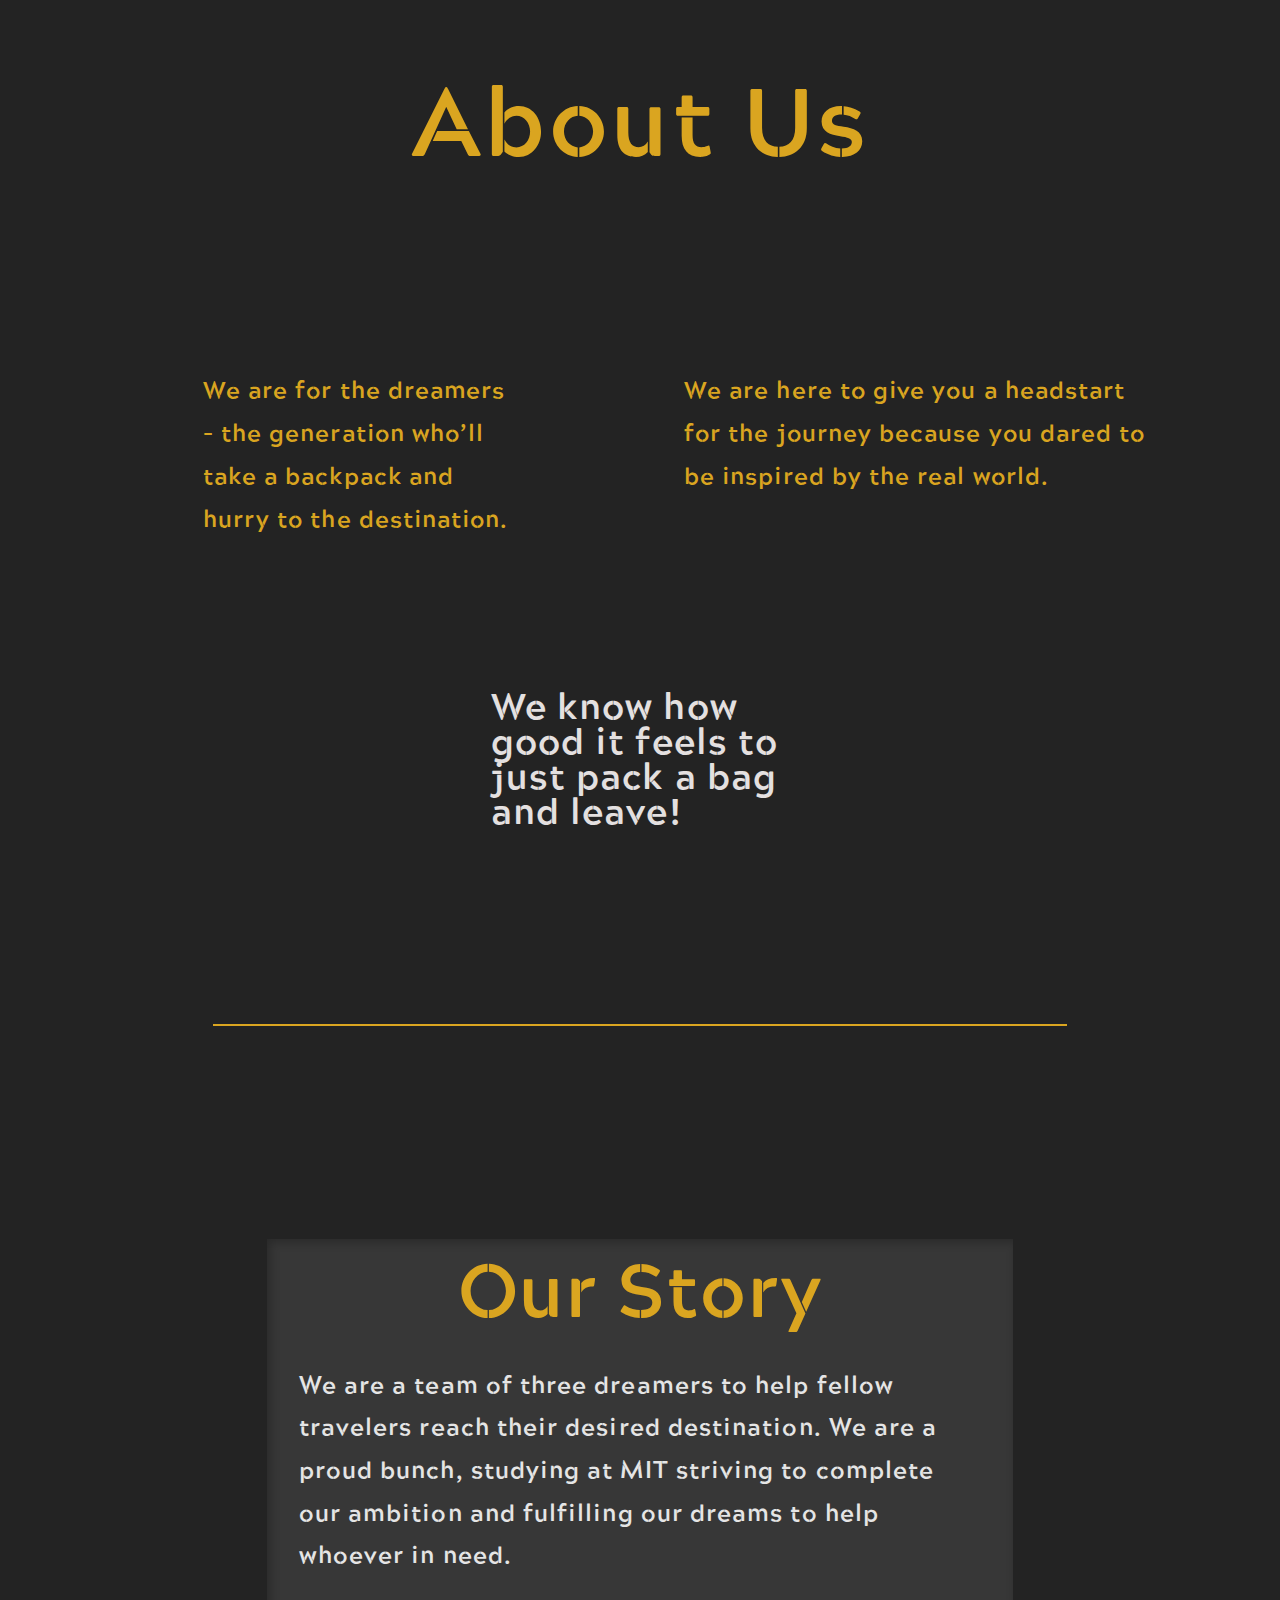
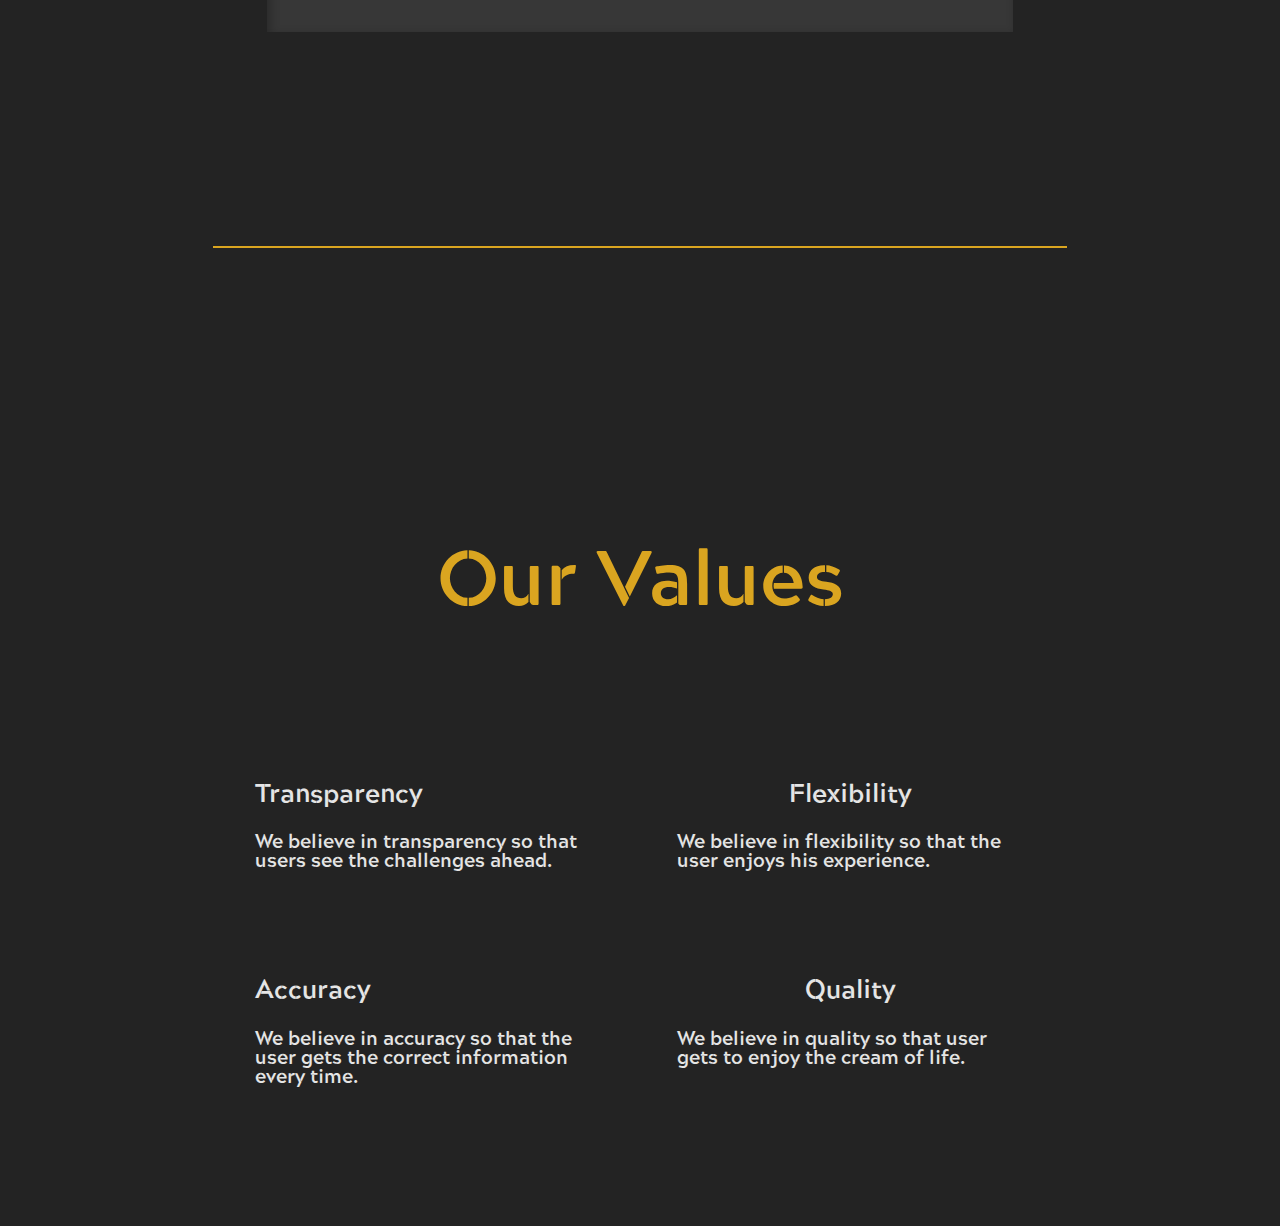
==== commit d25fefc3: "some progress" ====
--- a/about.html
+++ b/about.html
@@ -5,6 +5,7 @@
     <meta http-equiv="X-UA-Compatible" content="IE=edge">
     <meta name="viewport" content="width=device-width, initial-scale=1.0">
     <link rel="stylesheet" href="./Css/landingpage.css">
+    <meta name=" theme-color" content="#333333">
     <title>About</title>
 </head>
 <body>  
--- a/Css/landingpage.css
+++ b/Css/landingpage.css
@@ -1,4 +1,4 @@
-@import url("https://fonts.googleapis.com/css2?family=Playfair+Display:wght@700&display=swap");
+@import url("https://fonts.googleapis.com/css2?family=Playfair+Display&display=swap");
 @import url("https://fonts.googleapis.com/css2?family=Inter&display=swap");
 @import url("https://fonts.googleapis.com/css2?family=Mulish&display=swap");
 @import url("https://fonts.googleapis.com/css2?family=Montserrat&display=swap");
@@ -637,6 +637,8 @@
   display: -webkit-box;
   display: -ms-flexbox;
   display: flex;
+  -ms-flex-preferred-size: 21%;
+      flex-basis: 21%;
   -webkit-box-orient: vertical;
   -webkit-box-direction: normal;
       -ms-flex-direction: column;
@@ -772,6 +774,94 @@
   font-size: 5.6rem;
   -webkit-text-decoration: underline 0.8rem  #523160;
           text-decoration: underline 0.8rem  #523160;
+}
+
+.brief {
+  font-family: Playfair Display;
+  font-weight: lighter;
+  padding: 2rem;
+  margin-top: 20rem;
+  margin-bottom: 15rem;
+  display: -webkit-box;
+  display: -ms-flexbox;
+  display: flex;
+}
+
+.brief .brief-info {
+  padding: 1.5rem;
+  padding-right: 1rem;
+  padding-left: 1rem;
+}
+
+.brief .brief-info h1 {
+  font-size: 3.5rem;
+  text-align: center;
+  padding: 4rem;
+  font-weight: bold;
+  margin-top: -5rem;
+  margin-bottom: 9rem;
+}
+
+.brief .brief-info p {
+  font-size: 1.8rem;
+  font-weight: 590;
+  letter-spacing: -0.5px;
+  line-height: 4.3rem;
+}
+
+.brief .brief-img {
+  padding-top: 2rem;
+}
+
+.info-visit {
+  display: inline-block;
+  font-size: 4rem;
+  border-bottom: 0.8rem solid #523160;
+}
+
+.poi-info {
+  margin: 10rem;
+  margin-top: 20rem;
+  display: -webkit-box;
+  display: -ms-flexbox;
+  display: flex;
+  -ms-flex-pack: distribute;
+      justify-content: space-around;
+}
+
+.poi-info .poi-text {
+  padding-top: 3rem;
+  font-size: 3.2rem;
+  line-height: 10rem;
+}
+
+.poi-info .poi-text h3 {
+  font-size: 3.3rem;
+}
+
+hr {
+  margin: 8rem;
+  border: 1px solid black;
+  text-align: center;
+}
+
+.hungry-info {
+  text-align: center;
+}
+
+.hungry-info h1 {
+  letter-spacing: -0.5px;
+  font-size: 4.2rem;
+  padding: 12rem;
+}
+
+.hungry-info .h-i-t {
+  display: -webkit-box;
+  display: -ms-flexbox;
+  display: flex;
+  -webkit-box-pack: center;
+      -ms-flex-pack: center;
+          justify-content: center;
 }
 
 #acc {
